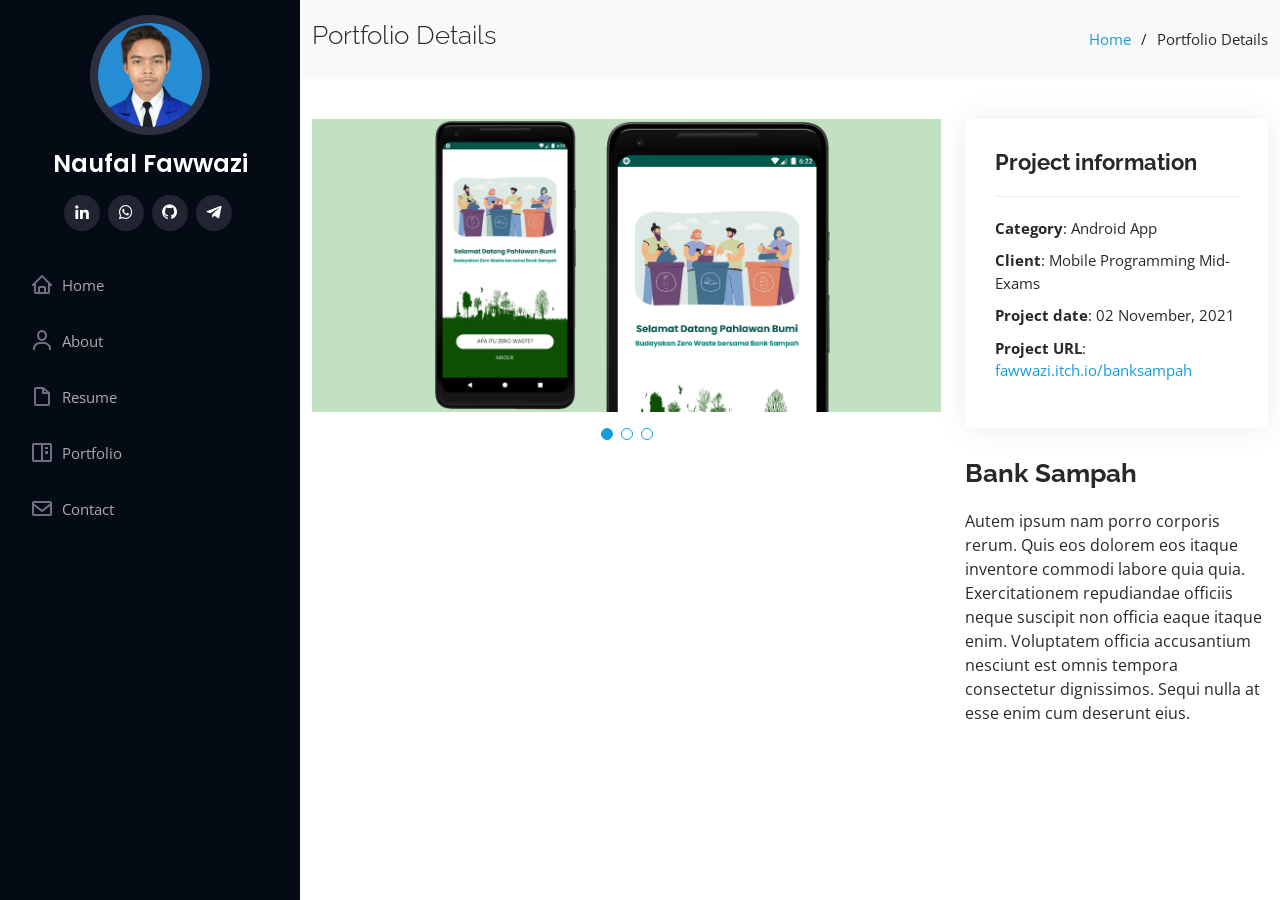
==== portfolio-banksampah.html @ 69bf5cab "second commit" ====
<!DOCTYPE html>
<html lang="en">

<head>
  <meta charset="utf-8">
  <meta content="width=device-width, initial-scale=1.0" name="viewport">

  <title>Portfolio Details - iPortfolio Bootstrap Template</title>
  <meta content="" name="description">
  <meta content="" name="keywords">

  <!-- Favicons -->
  <link href="assets/img/favicon.png" rel="icon">
  <link href="assets/img/apple-touch-icon.png" rel="apple-touch-icon">

  <!-- Google Fonts -->
  <link href="https://fonts.googleapis.com/css?family=Open+Sans:300,300i,400,400i,600,600i,700,700i|Raleway:300,300i,400,400i,500,500i,600,600i,700,700i|Poppins:300,300i,400,400i,500,500i,600,600i,700,700i" rel="stylesheet">

  <!-- Vendor CSS Files -->
  <link href="assets/vendor/aos/aos.css" rel="stylesheet">
  <link href="assets/vendor/bootstrap/css/bootstrap.min.css" rel="stylesheet">
  <link href="assets/vendor/bootstrap-icons/bootstrap-icons.css" rel="stylesheet">
  <link href="assets/vendor/boxicons/css/boxicons.min.css" rel="stylesheet">
  <link href="assets/vendor/glightbox/css/glightbox.min.css" rel="stylesheet">
  <link href="assets/vendor/swiper/swiper-bundle.min.css" rel="stylesheet">

  <!-- Template Main CSS File -->
  <link href="assets/css/style.css" rel="stylesheet">
</head>

<body>

  <!-- ======= Mobile nav toggle button ======= -->
  <i class="bi bi-list mobile-nav-toggle d-xl-none"></i>

  <!-- ======= Header ======= -->
  <header id="header">
    <div class="d-flex flex-column">

      <div class="profile">
        <img src="assets/img/profile-img.jpg" alt="" class="img-fluid rounded-circle">
        <h1 class="text-light"><a href="index.html">Naufal Fawwazi</a></h1>
        <div class="social-links mt-3 text-center">
          <a href="https://linkedin.com/in/naufal-fawwazi" target="_blank" class="linkedin"><i class="bx bxl-linkedin"></i></a>
          <a href="https://wa.me/6282287708760" target="_blank" class="whatsapp"><i class="bx bxl-whatsapp"></i></a>
          <a href="https://github.com/naufalfawwazi" target="_blank" class="github"><i class="bx bxl-github"></i></a>
          <a href="https://t.me/naufalfawwazi" target="_blank" class="telegram"><i class="bx bxl-telegram"></i></a>
        </div>
      </div>

      <nav id="navbar" class="nav-menu navbar">
        <ul>
          <li><a href="index.html#hero" class="nav-link scrollto"><i class="bx bx-home"></i> <span>Home</span></a></li>
          <li><a href="index.html#about" class="nav-link scrollto"><i class="bx bx-user"></i> <span>About</span></a></li>
          <li><a href="index.html#resume" class="nav-link scrollto"><i class="bx bx-file-blank"></i> <span>Resume</span></a></li>
          <li><a href="index.html#portfolio" class="nav-link scrollto"><i class="bx bx-book-content"></i> <span>Portfolio</span></a></li>
          <li><a href="index.html#contact" class="nav-link scrollto"><i class="bx bx-envelope"></i> <span>Contact</span></a></li>
        </ul>
      </nav><!-- .nav-menu -->
    </div>
  </header><!-- End Header -->

  <main id="main">

    <!-- ======= Breadcrumbs ======= -->
    <section id="breadcrumbs" class="breadcrumbs">
      <div class="container">

        <div class="d-flex justify-content-between align-items-center">
          <h2>Portfolio Details</h2>
          <ol>
            <li><a href="index.html">Home</a></li>
            <li>Portfolio Details</li>
          </ol>
        </div>

      </div>
    </section><!-- End Breadcrumbs -->

    <!-- ======= Portfolio Details Section ======= -->
    <section id="portfolio-details" class="portfolio-details">
      <div class="container">

        <div class="row gy-4">

          <div class="col-lg-8">
            <div class="portfolio-details-slider swiper">
              <div class="swiper-wrapper align-items-center">

                <div class="swiper-slide">
                  <img src="assets/img/portfolio/portfolio-details-1-banksampah.jpg" alt="">
                </div>

                <div class="swiper-slide">
                  <img src="assets/img/portfolio/portfolio-details-2-banksampah.jpg" alt="">
                </div>

                <div class="swiper-slide">
                  <img src="assets/img/portfolio/portfolio-details-3-banksampah.jpg" alt="">
                </div>

              </div>
              <div class="swiper-pagination"></div>
            </div>
          </div>

          <div class="col-lg-4">
            <div class="portfolio-info">
              <h3>Project information</h3>
              <ul>
                <li><strong>Category</strong>: Android App</li>
                <li><strong>Client</strong>: Mobile Programming Mid-Exams</li>
                <li><strong>Project date</strong>: 02 November, 2021</li>
                <li><strong>Project URL</strong>: <a href="https://fawwazi.itch.io/banksampah">fawwazi.itch.io/banksampah</a></li>
              </ul>
            </div>
            <div class="portfolio-description">
              <h2>Bank Sampah</h2>
              <p>
                Autem ipsum nam porro corporis rerum. Quis eos dolorem eos itaque inventore commodi labore quia quia. Exercitationem repudiandae officiis neque suscipit non officia eaque itaque enim. Voluptatem officia accusantium nesciunt est omnis tempora consectetur dignissimos. Sequi nulla at esse enim cum deserunt eius.
              </p>
            </div>
          </div>

        </div>

      </div>
    </section><!-- End Portfolio Details Section -->

  </main><!-- End #main -->

  <a href="#" class="back-to-top d-flex align-items-center justify-content-center"><i class="bi bi-arrow-up-short"></i></a>

  <!-- Vendor JS Files -->
  <script src="assets/vendor/purecounter/purecounter.js"></script>
  <script src="assets/vendor/aos/aos.js"></script>
  <script src="assets/vendor/bootstrap/js/bootstrap.bundle.min.js"></script>
  <script src="assets/vendor/glightbox/js/glightbox.min.js"></script>
  <script src="assets/vendor/isotope-layout/isotope.pkgd.min.js"></script>
  <script src="assets/vendor/swiper/swiper-bundle.min.js"></script>
  <script src="assets/vendor/typed.js/typed.min.js"></script>
  <script src="assets/vendor/waypoints/noframework.waypoints.js"></script>
  <script src="assets/vendor/php-email-form/validate.js"></script>

  <!-- Template Main JS File -->
  <script src="assets/js/main.js"></script>

</body>

</html>
---- assets/css/style.css ----
body {
  font-family: "Open Sans", sans-serif;
  color: #272829;
}

a {
  color: #149ddd;
  text-decoration: none;
}

a:hover {
  color: #37b3ed;
  text-decoration: none;
}

h1, h2, h3, h4, h5, h6 {
  font-family: "Raleway", sans-serif;
}

/*--------------------------------------------------------------
# Back to top button
--------------------------------------------------------------*/
.back-to-top {
  position: fixed;
  visibility: hidden;
  opacity: 0;
  right: 15px;
  bottom: 15px;
  z-index: 996;
  background: #149ddd;
  width: 40px;
  height: 40px;
  border-radius: 50px;
  transition: all 0.4s;
}
.back-to-top i {
  font-size: 28px;
  color: #fff;
  line-height: 0;
}
.back-to-top:hover {
  background: #2eafec;
  color: #fff;
}
.back-to-top.active {
  visibility: visible;
  opacity: 1;
}

/*--------------------------------------------------------------
# Header
--------------------------------------------------------------*/
#header {
  position: fixed;
  top: 0;
  left: 0;
  bottom: 0;
  width: 300px;
  transition: all ease-in-out 0.5s;
  z-index: 9997;
  transition: all 0.5s;
  padding: 0 15px;
  background: #040b14;
  overflow-y: auto;
}
#header .profile img {
  margin: 15px auto;
  display: block;
  width: 120px;
  border: 8px solid #2c2f3f;
}
#header .profile h1 {
  font-size: 24px;
  margin: 0;
  padding: 0;
  font-weight: 600;
  -moz-text-align-last: center;
  text-align-last: center;
  font-family: "Poppins", sans-serif;
}
#header .profile h1 a, #header .profile h1 a:hover {
  color: #fff;
  text-decoration: none;
}
#header .profile .social-links a {
  font-size: 18px;
  display: inline-block;
  background: #212431;
  color: #fff;
  line-height: 1;
  padding: 8px 0;
  margin-right: 4px;
  border-radius: 50%;
  text-align: center;
  width: 36px;
  height: 36px;
  transition: 0.3s;
}
#header .profile .social-links a:hover {
  background: #149ddd;
  color: #fff;
  text-decoration: none;
}

#main {
  margin-left: 300px;
}

@media (max-width: 1199px) {
  #header {
    left: -300px;
  }

  #main {
    margin-left: 0;
  }
}
/*--------------------------------------------------------------
# Navigation Menu
--------------------------------------------------------------*/
/* Desktop Navigation */
.nav-menu {
  padding: 30px 0 0 0;
}
.nav-menu * {
  margin: 0;
  padding: 0;
  list-style: none;
}
.nav-menu > ul > li {
  position: relative;
  white-space: nowrap;
}
.nav-menu a, .nav-menu a:focus {
  display: flex;
  align-items: center;
  color: #a8a9b4;
  padding: 12px 15px;
  margin-bottom: 8px;
  transition: 0.3s;
  font-size: 15px;
}
.nav-menu a i, .nav-menu a:focus i {
  font-size: 24px;
  padding-right: 8px;
  color: #6f7180;
}
.nav-menu a:hover, .nav-menu .active, .nav-menu .active:focus, .nav-menu li:hover > a {
  text-decoration: none;
  color: #fff;
}
.nav-menu a:hover i, .nav-menu .active i, .nav-menu .active:focus i, .nav-menu li:hover > a i {
  color: #149ddd;
}

/* Mobile Navigation */
.mobile-nav-toggle {
  position: fixed;
  right: 15px;
  top: 15px;
  z-index: 9998;
  border: 0;
  font-size: 24px;
  transition: all 0.4s;
  outline: none !important;
  background-color: #149ddd;
  color: #fff;
  width: 40px;
  height: 40px;
  display: inline-flex;
  align-items: center;
  justify-content: center;
  line-height: 0;
  border-radius: 50px;
  cursor: pointer;
}

.mobile-nav-active {
  overflow: hidden;
}
.mobile-nav-active #header {
  left: 0;
}

/*--------------------------------------------------------------
# Hero Section
--------------------------------------------------------------*/
#hero {
  width: 100%;
  height: 100vh;
  background: url("../img/background-img.gif") top center;
  background-size: cover;
}
#hero:before {
  content: "";
  background: rgba(5, 13, 24, 0.3);
  position: absolute;
  bottom: 0;
  top: 0;
  left: 0;
  right: 0;
  z-index: 1;
}
#hero .hero-container {
  position: relative;
  z-index: 2;
  min-width: 300px;
}
#hero h1 {
  margin: 0 0 10px 0;
  font-size: 64px;
  font-weight: 700;
  line-height: 56px;
  color: #fff;
}
#hero p {
  color: #fff;
  margin-bottom: 50px;
  font-size: 26px;
  font-family: "Poppins", sans-serif;
}
#hero p span {
  color: #fff;
  padding-bottom: 4px;
  letter-spacing: 1px;
  border-bottom: 3px solid #149ddd;
}
@media (min-width: 1024px) {
  #hero {
    background-attachment: fixed;
  }
}
@media (max-width: 768px) {
  #hero h1 {
    font-size: 28px;
    line-height: 36px;
  }
  #hero h2 {
    font-size: 18px;
    line-height: 24px;
    margin-bottom: 30px;
  }
}

/*--------------------------------------------------------------
# Sections General
--------------------------------------------------------------*/
section {
  padding: 60px 0;
  overflow: hidden;
}

.section-bg {
  background: #f5f8fd;
}

.section-title {
  padding-bottom: 30px;
}
.section-title h2 {
  font-size: 32px;
  font-weight: bold;
  margin-bottom: 20px;
  padding-bottom: 20px;
  position: relative;
  color: #173b6c;
}
.section-title h2::after {
  content: "";
  position: absolute;
  display: block;
  width: 50px;
  height: 3px;
  background: #149ddd;
  bottom: 0;
  left: 0;
}
.section-title p {
  margin-bottom: 0;
}

/*--------------------------------------------------------------
# About
--------------------------------------------------------------*/
.about .content h3 {
  font-weight: 700;
  font-size: 26px;
  color: #173b6c;
}
.about .content ul {
  list-style: none;
  padding: 0;
}
.about .content ul li {
  margin-bottom: 20px;
  display: flex;
  align-items: center;
}
.about .content ul strong {
  margin-right: 10px;
}
.about .content ul i {
  font-size: 16px;
  margin-right: 5px;
  color: #149ddd;
  line-height: 0;
}
.about .content p:last-child {
  margin-bottom: 0;
}

/*--------------------------------------------------------------
# Facts
--------------------------------------------------------------*/
.facts {
  padding-bottom: 30px;
}
.facts .count-box {
  padding: 30px;
  width: 100%;
}
.facts .count-box i {
  display: block;
  font-size: 44px;
  color: #149ddd;
  float: left;
  line-height: 0;
}
.facts .count-box span {
  font-size: 48px;
  line-height: 40px;
  display: block;
  font-weight: 700;
  color: #050d18;
  margin-left: 60px;
}
.facts .count-box p {
  padding: 15px 0 0 0;
  margin: 0 0 0 60px;
  font-family: "Raleway", sans-serif;
  font-size: 14px;
  color: #122f57;
}
.facts .count-box a {
  font-weight: 600;
  display: block;
  margin-top: 20px;
  color: #122f57;
  font-size: 15px;
  font-family: "Poppins", sans-serif;
  transition: ease-in-out 0.3s;
}
.facts .count-box a:hover {
  color: #1f5297;
}

/*--------------------------------------------------------------
# Akills
--------------------------------------------------------------*/
.skills .progress {
  height: 60px;
  display: block;
  background: none;
  border-radius: 0;
}
.skills .progress .skill {
  padding: 0;
  margin: 0 0 6px 0;
  text-transform: uppercase;
  display: block;
  font-weight: 600;
  font-family: "Poppins", sans-serif;
  color: #050d18;
}
.skills .progress .skill .val {
  float: right;
  font-style: normal;
}
.skills .progress-bar-wrap {
  background: #dce8f8;
  height: 10px;
}
.skills .progress-bar {
  width: 1px;
  height: 10px;
  transition: 0.9s;
  background-color: #149ddd;
}

/*--------------------------------------------------------------
# Resume
--------------------------------------------------------------*/
.resume .resume-title {
  font-size: 26px;
  font-weight: 700;
  margin-top: 20px;
  margin-bottom: 20px;
  color: #050d18;
}
.resume .resume-item {
  padding: 0 0 20px 20px;
  margin-top: -2px;
  border-left: 2px solid #1f5297;
  position: relative;
}
.resume .resume-item h4 {
  line-height: 18px;
  font-size: 18px;
  font-weight: 600;
  text-transform: uppercase;
  font-family: "Poppins", sans-serif;
  color: #050d18;
  margin-bottom: 10px;
}
.resume .resume-item h5 {
  font-size: 16px;
  background: #e4edf9;
  padding: 5px 15px;
  display: inline-block;
  font-weight: 600;
  margin-bottom: 10px;
}
.resume .resume-item ul {
  padding-left: 20px;
}
.resume .resume-item ul li {
  padding-bottom: 10px;
}
.resume .resume-item:last-child {
  padding-bottom: 0;
}
.resume .resume-item::before {
  content: "";
  position: absolute;
  width: 16px;
  height: 16px;
  border-radius: 50px;
  left: -9px;
  top: 0;
  background: #fff;
  border: 2px solid #1f5297;
}

/*--------------------------------------------------------------
# Portfolio
--------------------------------------------------------------*/
.portfolio .portfolio-item {
  margin-bottom: 30px;
}
.portfolio #portfolio-flters {
  padding: 0;
  margin: 0 auto 35px auto;
  list-style: none;
  text-align: center;
  background: #fff;
  border-radius: 50px;
  padding: 2px 15px;
}
.portfolio #portfolio-flters li {
  cursor: pointer;
  display: inline-block;
  padding: 10px 15px 8px 15px;
  font-size: 14px;
  font-weight: 600;
  line-height: 1;
  text-transform: uppercase;
  color: #272829;
  margin-bottom: 5px;
  transition: all 0.3s ease-in-out;
}
.portfolio #portfolio-flters li:hover, .portfolio #portfolio-flters li.filter-active {
  color: #149ddd;
}
.portfolio #portfolio-flters li:last-child {
  margin-right: 0;
}
.portfolio .portfolio-wrap {
  transition: 0.3s;
  position: relative;
  overflow: hidden;
  z-index: 1;
}
.portfolio .portfolio-wrap::before {
  content: "";
  background: rgba(255, 255, 255, 0.5);
  position: absolute;
  left: 0;
  right: 0;
  top: 0;
  bottom: 0;
  transition: all ease-in-out 0.3s;
  z-index: 2;
  opacity: 0;
}
.portfolio .portfolio-wrap .portfolio-links {
  opacity: 1;
  left: 0;
  right: 0;
  bottom: -60px;
  z-index: 3;
  position: absolute;
  transition: all ease-in-out 0.3s;
  display: flex;
  justify-content: center;
}
.portfolio .portfolio-wrap .portfolio-links a {
  color: #fff;
  font-size: 28px;
  text-align: center;
  background: rgba(20, 157, 221, 0.75);
  transition: 0.3s;
  width: 50%;
}
.portfolio .portfolio-wrap .portfolio-links a:hover {
  background: rgba(20, 157, 221, 0.95);
}
.portfolio .portfolio-wrap .portfolio-links a + a {
  border-left: 1px solid #37b3ed;
}
.portfolio .portfolio-wrap:hover::before {
  top: 0;
  left: 0;
  right: 0;
  bottom: 0;
  opacity: 1;
}
.portfolio .portfolio-wrap:hover .portfolio-links {
  opacity: 1;
  bottom: 0;
}

/*--------------------------------------------------------------
# Portfolio Details
--------------------------------------------------------------*/
.portfolio-details {
  padding-top: 40px;
}
.portfolio-details .portfolio-details-slider img {
  width: 100%;
}
.portfolio-details .portfolio-details-slider .swiper-pagination {
  margin-top: 20px;
  position: relative;
}
.portfolio-details .portfolio-details-slider .swiper-pagination .swiper-pagination-bullet {
  width: 12px;
  height: 12px;
  background-color: #fff;
  opacity: 1;
  border: 1px solid #149ddd;
}
.portfolio-details .portfolio-details-slider .swiper-pagination .swiper-pagination-bullet-active {
  background-color: #149ddd;
}
.portfolio-details .portfolio-info {
  padding: 30px;
  box-shadow: 0px 0 30px rgba(5, 13, 24, 0.08);
}
.portfolio-details .portfolio-info h3 {
  font-size: 22px;
  font-weight: 700;
  margin-bottom: 20px;
  padding-bottom: 20px;
  border-bottom: 1px solid #eee;
}
.portfolio-details .portfolio-info ul {
  list-style: none;
  padding: 0;
  font-size: 15px;
}
.portfolio-details .portfolio-info ul li + li {
  margin-top: 10px;
}
.portfolio-details .portfolio-description {
  padding-top: 30px;
}
.portfolio-details .portfolio-description h2 {
  font-size: 26px;
  font-weight: 700;
  margin-bottom: 20px;
}
.portfolio-details .portfolio-description p {
  padding: 0;
}

/*--------------------------------------------------------------
# Services
--------------------------------------------------------------*/
.services .icon-box {
  margin-bottom: 20px;
}
.services .icon {
  float: left;
  display: flex;
  align-items: center;
  justify-content: center;
  width: 54px;
  height: 54px;
  background: #149ddd;
  border-radius: 50%;
  transition: 0.5s;
  border: 1px solid #149ddd;
}
.services .icon i {
  color: #fff;
  font-size: 24px;
  line-height: 0;
}
.services .icon-box:hover .icon {
  background: #fff;
}
.services .icon-box:hover .icon i {
  color: #149ddd;
}
.services .title {
  margin-left: 80px;
  font-weight: 700;
  margin-bottom: 15px;
  font-size: 18px;
}
.services .title a {
  color: #343a40;
}
.services .title a:hover {
  color: #149ddd;
}
.services .description {
  margin-left: 80px;
  line-height: 24px;
  font-size: 14px;
}

/*--------------------------------------------------------------
# Testimonials
--------------------------------------------------------------*/
.testimonials .testimonials-carousel, .testimonials .testimonials-slider {
  overflow: hidden;
}
.testimonials .testimonial-item {
  box-sizing: content-box;
  text-align: center;
  min-height: 320px;
}
.testimonials .testimonial-item .testimonial-img {
  width: 90px;
  border-radius: 50%;
  margin: 0 auto;
}
.testimonials .testimonial-item h3 {
  font-size: 18px;
  font-weight: bold;
  margin: 10px 0 5px 0;
  color: #111;
}
.testimonials .testimonial-item h4 {
  font-size: 14px;
  color: #999;
  margin: 0;
}
.testimonials .testimonial-item .quote-icon-left, .testimonials .testimonial-item .quote-icon-right {
  color: #c3e8fa;
  font-size: 26px;
}
.testimonials .testimonial-item .quote-icon-left {
  display: inline-block;
  left: -5px;
  position: relative;
}
.testimonials .testimonial-item .quote-icon-right {
  display: inline-block;
  right: -5px;
  position: relative;
  top: 10px;
}
.testimonials .testimonial-item p {
  font-style: italic;
  margin: 0 15px 15px 15px;
  padding: 20px;
  background: #fff;
  position: relative;
  margin-bottom: 35px;
  border-radius: 6px;
  box-shadow: 0px 2px 15px rgba(0, 0, 0, 0.1);
}
.testimonials .testimonial-item p::after {
  content: "";
  width: 0;
  height: 0;
  border-top: 20px solid #fff;
  border-right: 20px solid transparent;
  border-left: 20px solid transparent;
  position: absolute;
  bottom: -20px;
  left: calc(50% - 20px);
}
.testimonials .swiper-pagination {
  margin-top: 20px;
  position: relative;
}
.testimonials .swiper-pagination .swiper-pagination-bullet {
  width: 12px;
  height: 12px;
  background-color: #fff;
  opacity: 1;
  border: 1px solid #149ddd;
}
.testimonials .swiper-pagination .swiper-pagination-bullet-active {
  background-color: #149ddd;
}

/*--------------------------------------------------------------
# Contact
--------------------------------------------------------------*/
.contact {
  padding-bottom: 130px;
}
.contact .info {
  padding: 30px;
  background: #fff;
  width: 100%;
  box-shadow: 0 0 24px 0 rgba(0, 0, 0, 0.12);
}
.contact .info i {
  font-size: 20px;
  color: #149ddd;
  float: left;
  width: 44px;
  height: 44px;
  background: #dff3fc;
  display: flex;
  justify-content: center;
  align-items: center;
  border-radius: 50px;
  transition: all 0.3s ease-in-out;
}
.contact .info h4 {
  padding: 0 0 0 60px;
  font-size: 22px;
  font-weight: 600;
  margin-bottom: 5px;
  color: #050d18;
}
.contact .info p {
  padding: 0 0 10px 60px;
  margin-bottom: 20px;
  font-size: 14px;
  color: #173b6c;
}
.contact .info .email p {
  padding-top: 5px;
}
.contact .info .social-links {
  padding-left: 60px;
}
.contact .info .social-links a {
  font-size: 18px;
  display: inline-block;
  background: #333;
  color: #fff;
  line-height: 1;
  padding: 8px 0;
  border-radius: 50%;
  text-align: center;
  width: 36px;
  height: 36px;
  transition: 0.3s;
  margin-right: 10px;
}
.contact .info .social-links a:hover {
  background: #149ddd;
  color: #fff;
}
.contact .info .email:hover i, .contact .info .address:hover i, .contact .info .phone:hover i {
  background: #149ddd;
  color: #fff;
}
.contact .php-email-form {
  width: 100%;
  padding: 30px;
  background: #fff;
  box-shadow: 0 0 24px 0 rgba(0, 0, 0, 0.12);
}
.contact .php-email-form .form-group {
  padding-bottom: 8px;
}
.contact .php-email-form .validate {
  display: none;
  color: red;
  margin: 0 0 15px 0;
  font-weight: 400;
  font-size: 13px;
}
.contact .php-email-form .error-message {
  display: none;
  color: #fff;
  background: #ed3c0d;
  text-align: left;
  padding: 15px;
  font-weight: 600;
}
.contact .php-email-form .error-message br + br {
  margin-top: 25px;
}
.contact .php-email-form .sent-message {
  display: none;
  color: #fff;
  background: #18d26e;
  text-align: center;
  padding: 15px;
  font-weight: 600;
}
.contact .php-email-form .loading {
  display: none;
  background: #fff;
  text-align: center;
  padding: 15px;
}
.contact .php-email-form .loading:before {
  content: "";
  display: inline-block;
  border-radius: 50%;
  width: 24px;
  height: 24px;
  margin: 0 10px -6px 0;
  border: 3px solid #18d26e;
  border-top-color: #eee;
  -webkit-animation: animate-loading 1s linear infinite;
  animation: animate-loading 1s linear infinite;
}
.contact .php-email-form .form-group {
  margin-bottom: 15px;
}
.contact .php-email-form label {
  padding-bottom: 8px;
}
.contact .php-email-form input, .contact .php-email-form textarea {
  border-radius: 0;
  box-shadow: none;
  font-size: 14px;
}
.contact .php-email-form input {
  height: 44px;
}
.contact .php-email-form textarea {
  padding: 10px 15px;
}
.contact .php-email-form button[type=submit] {
  background: #149ddd;
  border: 0;
  padding: 10px 24px;
  color: #fff;
  transition: 0.4s;
  border-radius: 4px;
}
.contact .php-email-form button[type=submit]:hover {
  background: #37b3ed;
}
@-webkit-keyframes animate-loading {
  0% {
    transform: rotate(0deg);
  }
  100% {
    transform: rotate(360deg);
  }
}
@keyframes animate-loading {
  0% {
    transform: rotate(0deg);
  }
  100% {
    transform: rotate(360deg);
  }
}

/*--------------------------------------------------------------
# Breadcrumbs
--------------------------------------------------------------*/
.breadcrumbs {
  padding: 20px 0;
  background: #f9f9f9;
}
.breadcrumbs h2 {
  font-size: 26px;
  font-weight: 300;
}
.breadcrumbs ol {
  display: flex;
  flex-wrap: wrap;
  list-style: none;
  padding: 0;
  margin: 0;
  font-size: 15px;
}
.breadcrumbs ol li + li {
  padding-left: 10px;
}
.breadcrumbs ol li + li::before {
  display: inline-block;
  padding-right: 10px;
  color: #0e2442;
  content: "/";
}
@media (max-width: 768px) {
  .breadcrumbs .d-flex {
    display: block !important;
  }
  .breadcrumbs ol {
    display: block;
  }
  .breadcrumbs ol li {
    display: inline-block;
  }
}

/*--------------------------------------------------------------
# Footer
--------------------------------------------------------------*/
#footer {
  padding: 15px;
  color: #f4f6fd;
  font-size: 14px;
  position: fixed;
  left: 0;
  bottom: 0;
  width: 300px;
  z-index: 9999;
  background: #040b14;
}
#footer .copyright {
  text-align: center;
}
#footer .credits {
  padding-top: 5px;
  text-align: center;
  font-size: 13px;
  color: #eaebf0;
}
@media (max-width: 1199px) {
  #footer {
    position: static;
    width: auto;
    padding-right: 20px 15px;
  }
}
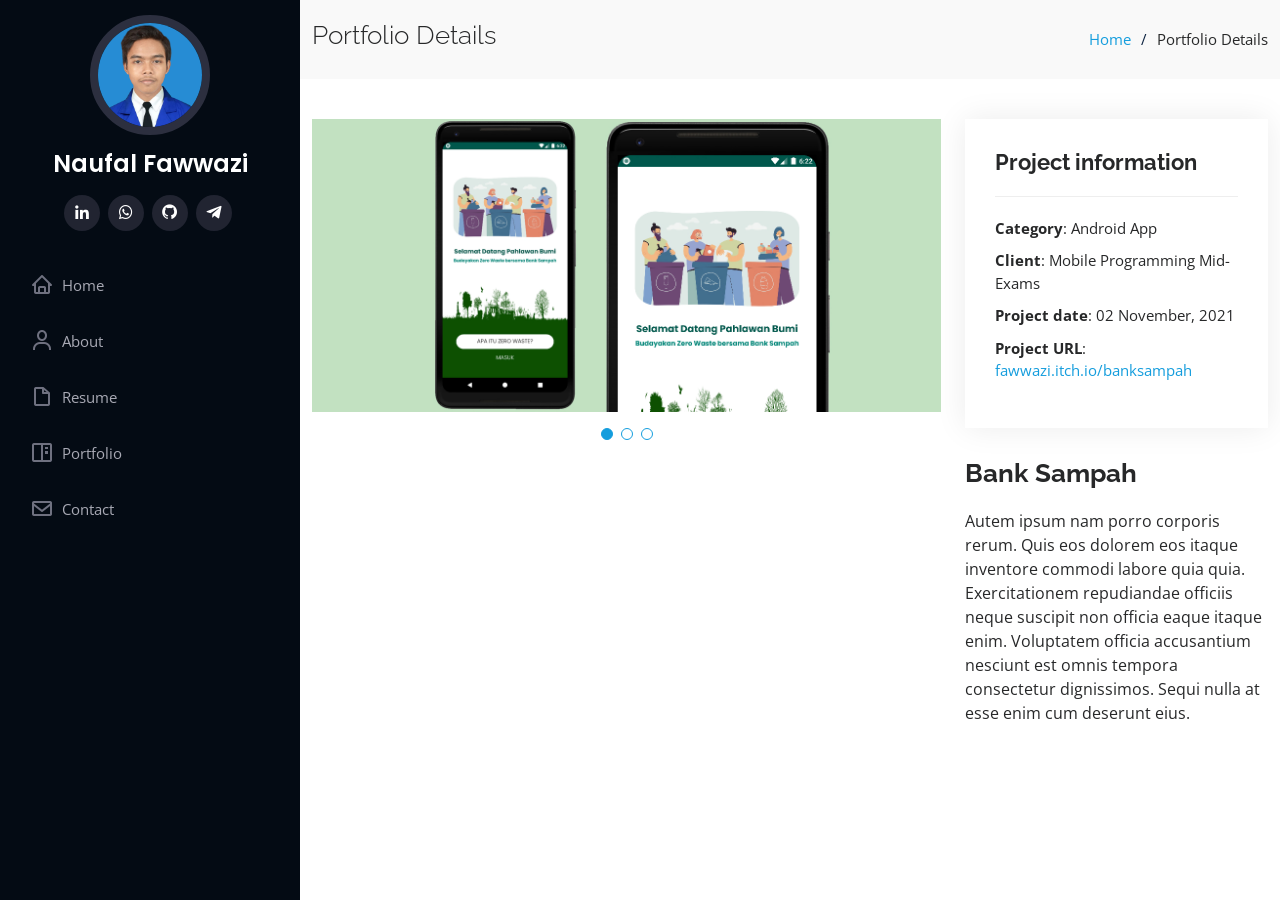
==== commit 00349615: "third commit" ====
--- a/portfolio-banksampah.html
+++ b/portfolio-banksampah.html
@@ -5,7 +5,7 @@
   <meta charset="utf-8">
   <meta content="width=device-width, initial-scale=1.0" name="viewport">
 
-  <title>Portfolio Details - iPortfolio Bootstrap Template</title>
+  <title>Portfolio Details - Bank Sampah</title>
   <meta content="" name="description">
   <meta content="" name="keywords">
 
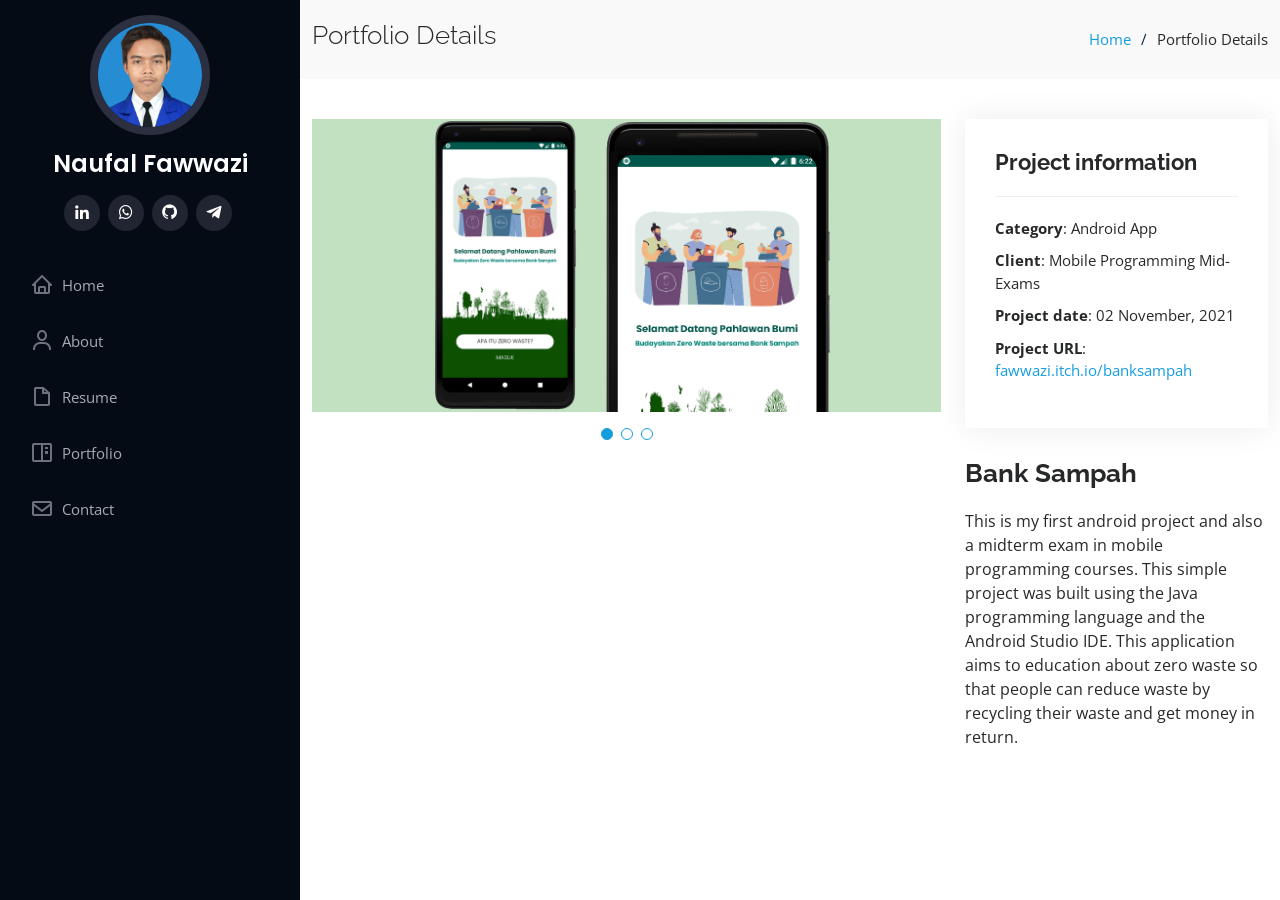
==== commit 0cdd92b4: "add project information" ====
--- a/portfolio-banksampah.html
+++ b/portfolio-banksampah.html
@@ -117,7 +117,7 @@
             <div class="portfolio-description">
               <h2>Bank Sampah</h2>
               <p>
-                Autem ipsum nam porro corporis rerum. Quis eos dolorem eos itaque inventore commodi labore quia quia. Exercitationem repudiandae officiis neque suscipit non officia eaque itaque enim. Voluptatem officia accusantium nesciunt est omnis tempora consectetur dignissimos. Sequi nulla at esse enim cum deserunt eius.
+                This is my first android project and also a midterm exam in mobile programming courses. This simple project was built using the Java programming language and the Android Studio IDE. This application aims to education about zero waste so that people can reduce waste by recycling their waste and get money in return.
               </p>
             </div>
           </div>
